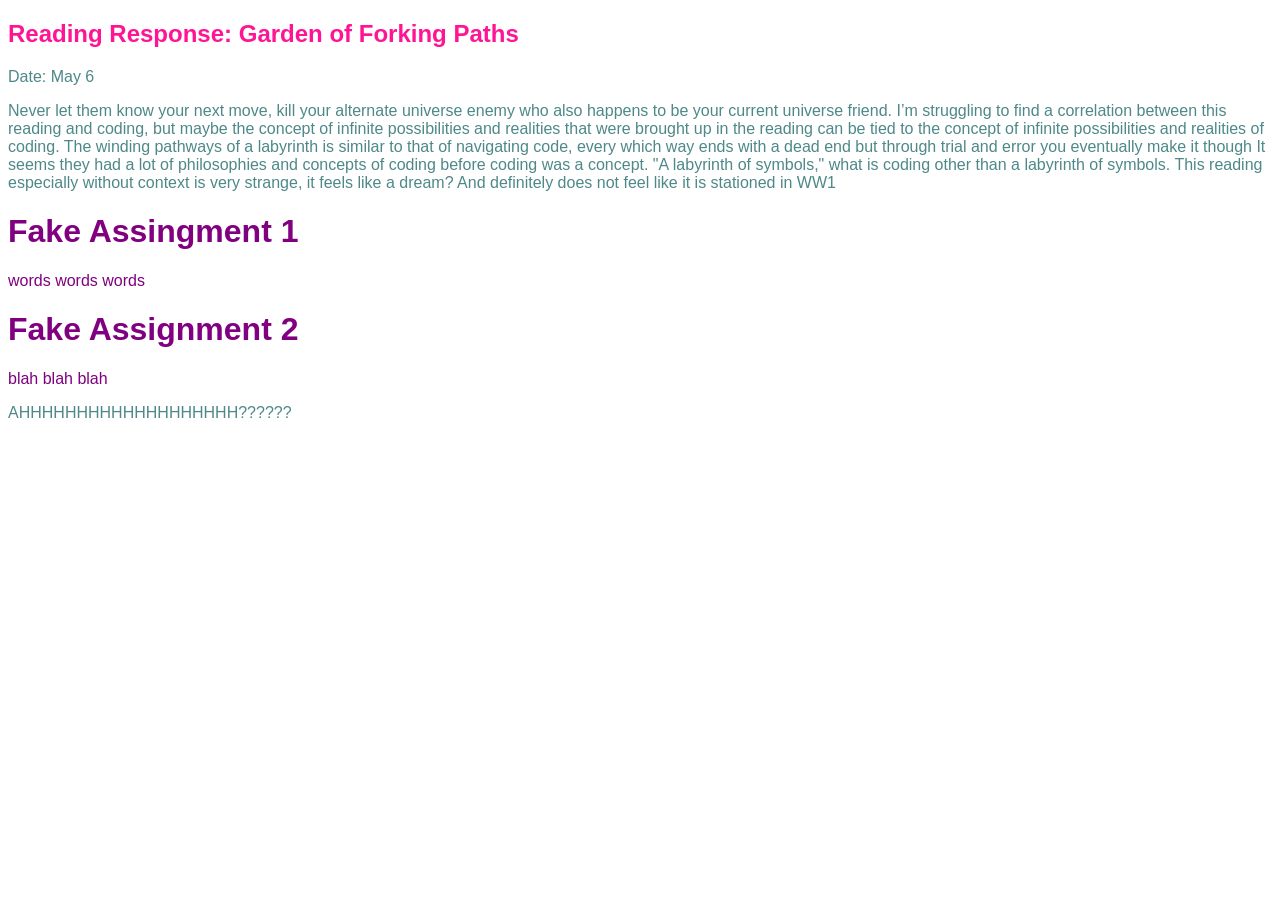
==== index.html @ 274cd97d "Responding to #1" ====
<!DOCTYPE html>
  <html lang="en">
    <head>
        <meta charset="UTF-8">
        <meta name="viewport" content="width=device-width, initial-scale=1.0">
        <title> Garden of Forking Paths </title>
        <link rel="stylesheet" href="index.css">
    </head>
  <body>

    <section>
  <h2>Reading Response: Garden of Forking Paths</h2>
  <p>Date: May 6</p>
  <p>Never let them know your next move, kill your alternate universe enemy who also happens to be your current universe friend.
I’m struggling to find a correlation between this reading and coding, but maybe the concept of infinite possibilities and realities that were brought up in the reading can be tied to the concept of infinite possibilities and realities of coding. 
The winding pathways of a labyrinth is similar to that of navigating code, every which way ends with a dead end but through trial and error you eventually make it though 
It seems they had a lot of philosophies and concepts of coding before coding was a concept.
"A labyrinth of symbols," what is coding other than a labyrinth of symbols. 
This reading especially without context is very strange, it feels like a dream? And definitely does not feel like it is stationed in WW1
</p>
</section>


    <!-- comments hereeee -->
    <!-- this is a fake reading response -->

<h1 class="responses">Fake Assingment 1</h1>
<p class="responses"> words words words</p>
<h1 class="responses">Fake Assignment 2</h1>
<p class="responses"> blah blah blah</p>
<p> AHHHHHHHHHHHHHHHHHHH??????</p>


  </body>
</html>
---- index.css ----
/*type selecters */

p {color:rgb(78, 136, 136)}

body {color:deeppink;
font-family: "Victor Mono", cursive, sans-serif;}

/* class selectors */
/*c lass for my reading resposnses */

.responses {font-family: "comic sans ms", cursive, sans-serif; color:purple;}
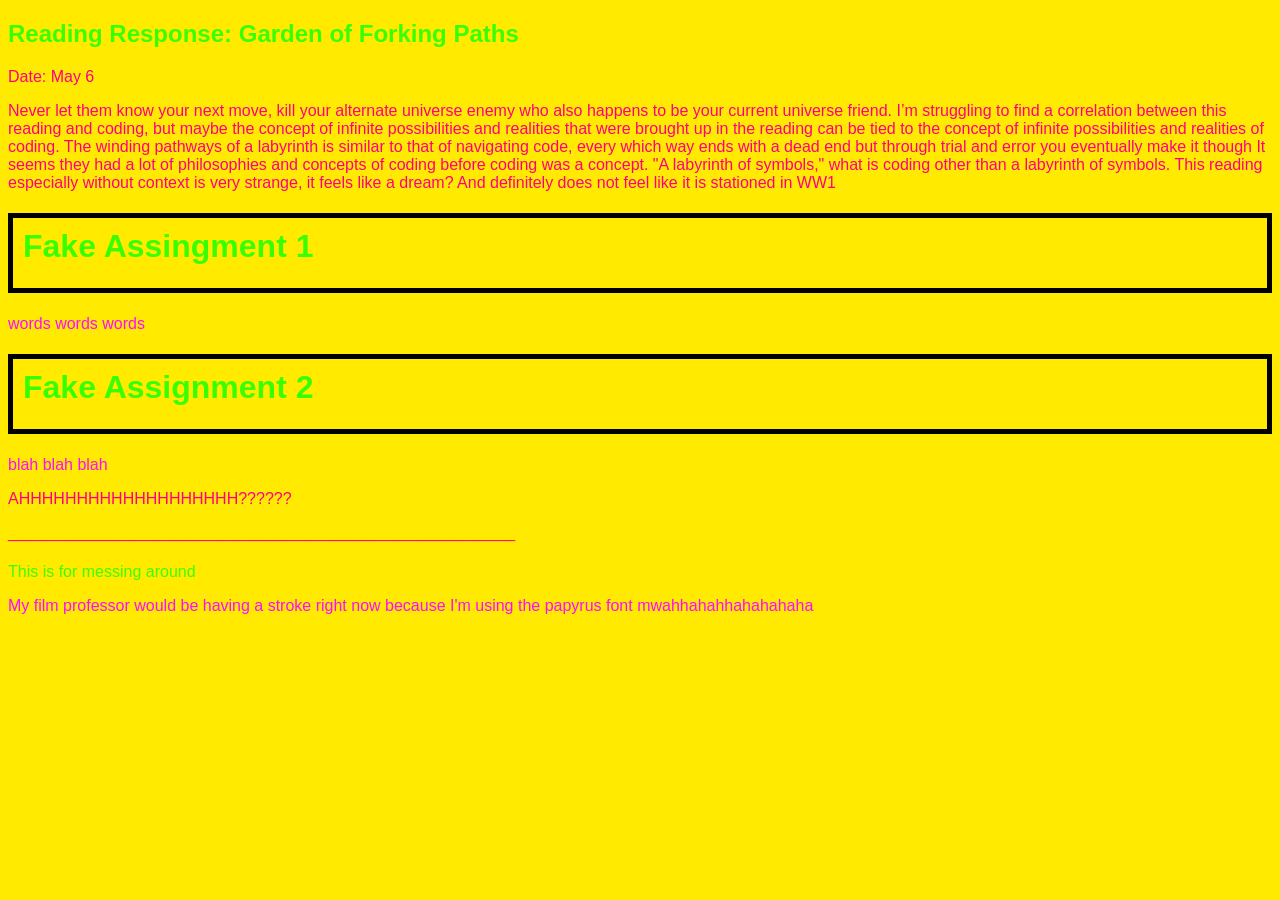
==== commit 84204328: "I have made an eye sore" ====
--- a/index.html
+++ b/index.html
@@ -24,13 +24,15 @@
     <!-- comments hereeee -->
     <!-- this is a fake reading response -->
 
-<h1 class="responses">Fake Assingment 1</h1>
+<h1 class="LALALA">Fake Assingment 1</h1>
 <p class="responses"> words words words</p>
-<h1 class="responses">Fake Assignment 2</h1>
+<h1 class="LALALA">Fake Assignment 2</h1>
 <p class="responses"> blah blah blah</p>
 <p> AHHHHHHHHHHHHHHHHHHH??????</p>
 
-
+<p> _________________________________________________________</p>
+<h1 class="responses"></h1>This is for messing around</h1>
+<p class="responses"> My film professor would be having a stroke right now because I'm using the papyrus font mwahhahahhahahahaha</p>
   </body>
 </html>
 
--- a/index.css
+++ b/index.css
@@ -1,12 +1,26 @@
 
 /*type selecters */
 
-p {color:rgb(78, 136, 136)}
+p {color:rgb(255, 0, 132)}
 
-body {color:deeppink;
+body {color:rgb(55, 255, 0);
 font-family: "Victor Mono", cursive, sans-serif;}
+body {
+  background-color: rgb(255, 234, 0);
+}
+
 
 /* class selectors */
 /*c lass for my reading resposnses */
 
-.responses {font-family: "comic sans ms", cursive, sans-serif; color:purple;}+.responses {font-family: "Papyrus", cursive, sans-serif; color:rgb(255, 11, 255);}
+
+.LALALA {
+div 
+  width: 320px;
+  height: 50px;
+  padding: 10px;
+  border: 5px solid rgb(0, 0, 0);
+  margin: 10;
+}
+
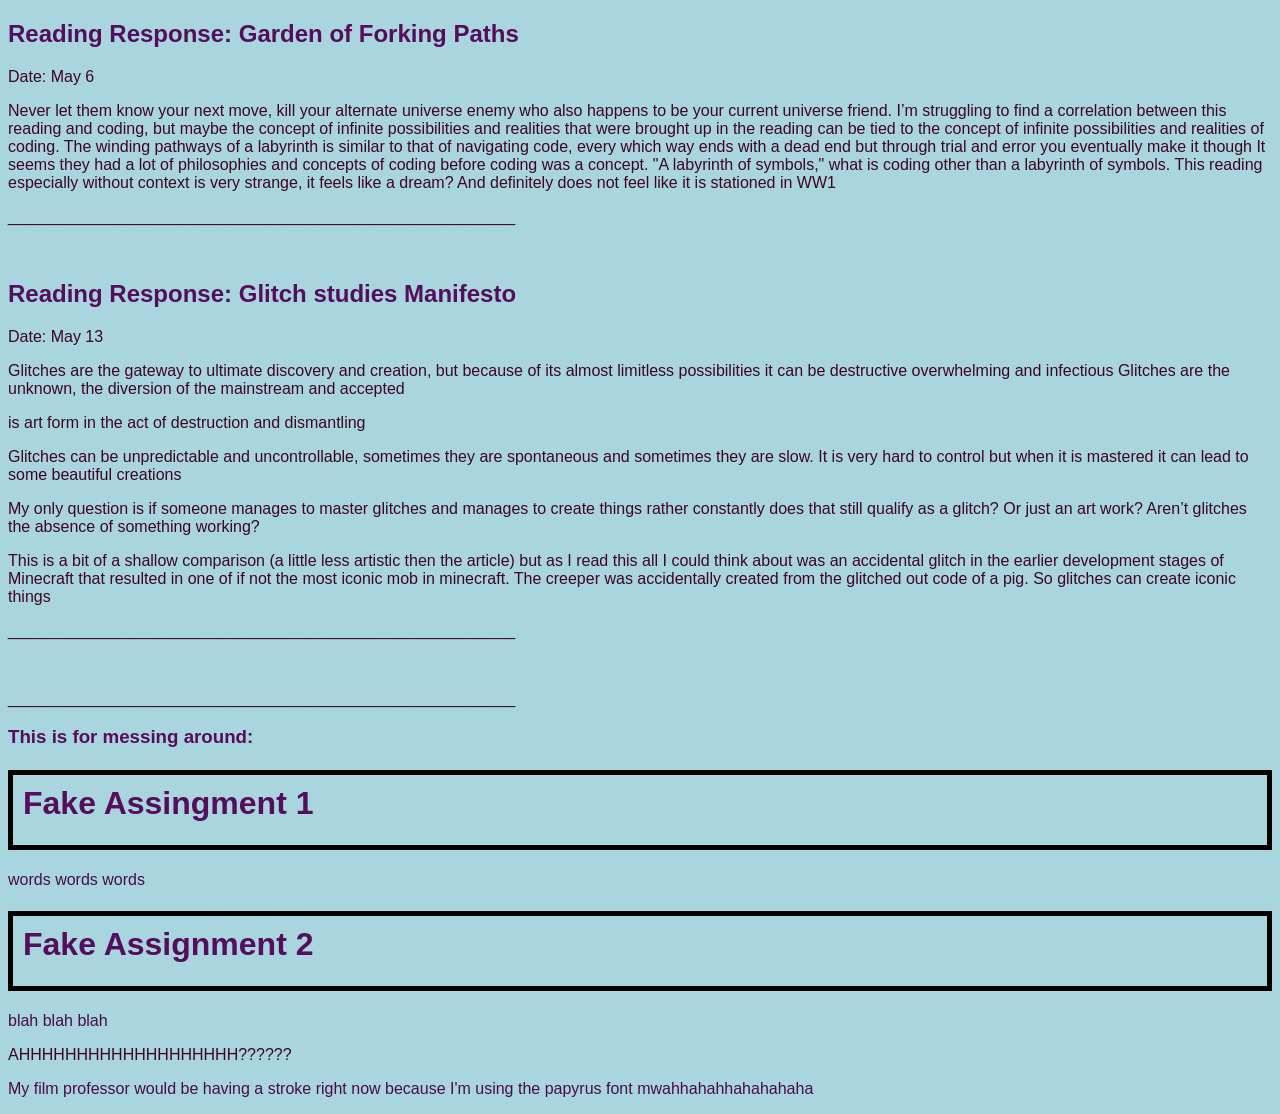
==== commit e58331dc: "I added our second reading response, and made it more ledigable, as well as seperated the shananigan" ====
--- a/index.html
+++ b/index.html
@@ -7,7 +7,6 @@
         <link rel="stylesheet" href="index.css">
     </head>
   <body>
-
     <section>
   <h2>Reading Response: Garden of Forking Paths</h2>
   <p>Date: May 6</p>
@@ -19,9 +18,33 @@
 This reading especially without context is very strange, it feels like a dream? And definitely does not feel like it is stationed in WW1
 </p>
 </section>
+<p> _________________________________________________________</p>
+&emsp;
 
+ <section>
+  <h2>Reading Response: Glitch studies Manifesto</h2>
+  <p>Date: May 13</p>
+  <p>
+Glitches are the gateway to ultimate discovery and creation, but because of its almost limitless possibilities it can be destructive overwhelming and infectious 
+Glitches are the unknown, the diversion of the mainstream and accepted </p>
 
-    <!-- comments hereeee -->
+<p> is art form in the act of destruction and dismantling </p>
+
+<p>Glitches can be unpredictable and uncontrollable, sometimes they are spontaneous and sometimes they are slow. It is very hard to control but when it is mastered it can lead to some beautiful creations </p>
+
+<p>My only question is if someone manages to master glitches and manages to create things rather constantly does that still qualify as a glitch? Or just an art work? Aren’t glitches the absence of something working?</p>
+
+<p>This is a bit of a shallow comparison (a little less artistic then the article) but as I read this all I could think about was an accidental glitch in the earlier development stages of Minecraft that resulted in one of if not the most iconic mob in minecraft. The creeper was accidentally created from the glitched out code of a pig. So glitches can create iconic things</p> 
+
+<p> _________________________________________________________</p>
+
+&emsp;
+<p> _________________________________________________________</p>
+
+</section>
+<h3>This is for messing around:</h3>
+
+    <!--this is strictly for messing around -->
     <!-- this is a fake reading response -->
 
 <h1 class="LALALA">Fake Assingment 1</h1>
@@ -29,10 +52,11 @@
 <h1 class="LALALA">Fake Assignment 2</h1>
 <p class="responses"> blah blah blah</p>
 <p> AHHHHHHHHHHHHHHHHHHH??????</p>
+<p class="responses"> My film professor would be having a stroke right now because I'm using the papyrus font mwahhahahhahahahaha</p>
+ 
 
-<p> _________________________________________________________</p>
-<h1 class="responses"></h1>This is for messing around</h1>
-<p class="responses"> My film professor would be having a stroke right now because I'm using the papyrus font mwahhahahhahahahaha</p>
-  </body>
+
+
+</body>
 </html>
 
--- a/index.css
+++ b/index.css
@@ -1,19 +1,19 @@
 
 /*type selecters */
 
-p {color:rgb(255, 0, 132)}
+p {color:rgb(62, 6, 35)}
 
-body {color:rgb(55, 255, 0);
+body {color:rgb(85, 14, 91);
 font-family: "Victor Mono", cursive, sans-serif;}
 body {
-  background-color: rgb(255, 234, 0);
+  background-color: rgb(169, 213, 222);
 }
 
 
 /* class selectors */
 /*c lass for my reading resposnses */
 
-.responses {font-family: "Papyrus", cursive, sans-serif; color:rgb(255, 11, 255);}
+.responses {font-family: "Papyrus", cursive, sans-serif; color:rgb(73, 12, 73);}
 
 .LALALA {
 div 
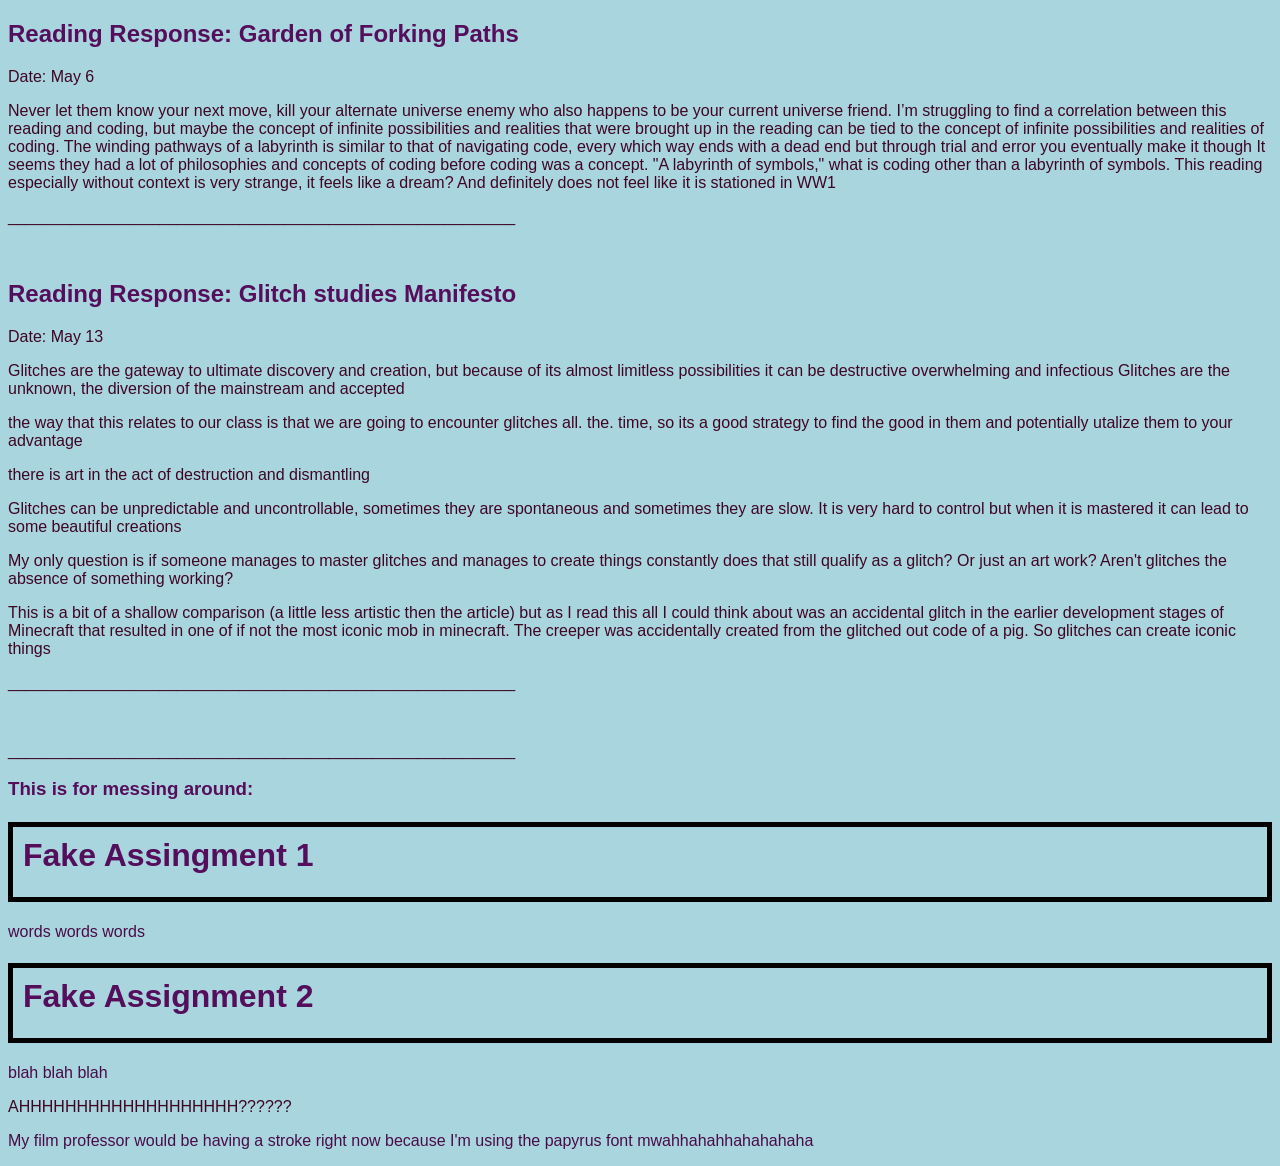
==== commit 9fb45528: "added one more sentance, and fixed a couple errors" ====
--- a/index.html
+++ b/index.html
@@ -28,11 +28,13 @@
 Glitches are the gateway to ultimate discovery and creation, but because of its almost limitless possibilities it can be destructive overwhelming and infectious 
 Glitches are the unknown, the diversion of the mainstream and accepted </p>
 
-<p> is art form in the act of destruction and dismantling </p>
+<p>the way that this relates to our class is that we are going to encounter glitches all. the. time, so its a good strategy to find the good in them and potentially utalize them to your advantage</p>
+
+<p> there is art in the act of destruction and dismantling </p>
 
 <p>Glitches can be unpredictable and uncontrollable, sometimes they are spontaneous and sometimes they are slow. It is very hard to control but when it is mastered it can lead to some beautiful creations </p>
 
-<p>My only question is if someone manages to master glitches and manages to create things rather constantly does that still qualify as a glitch? Or just an art work? Aren’t glitches the absence of something working?</p>
+<p>My only question is if someone manages to master glitches and manages to create things constantly does that still qualify as a glitch? Or just an art work? Aren't glitches the absence of something working?</p>
 
 <p>This is a bit of a shallow comparison (a little less artistic then the article) but as I read this all I could think about was an accidental glitch in the earlier development stages of Minecraft that resulted in one of if not the most iconic mob in minecraft. The creeper was accidentally created from the glitched out code of a pig. So glitches can create iconic things</p> 
 
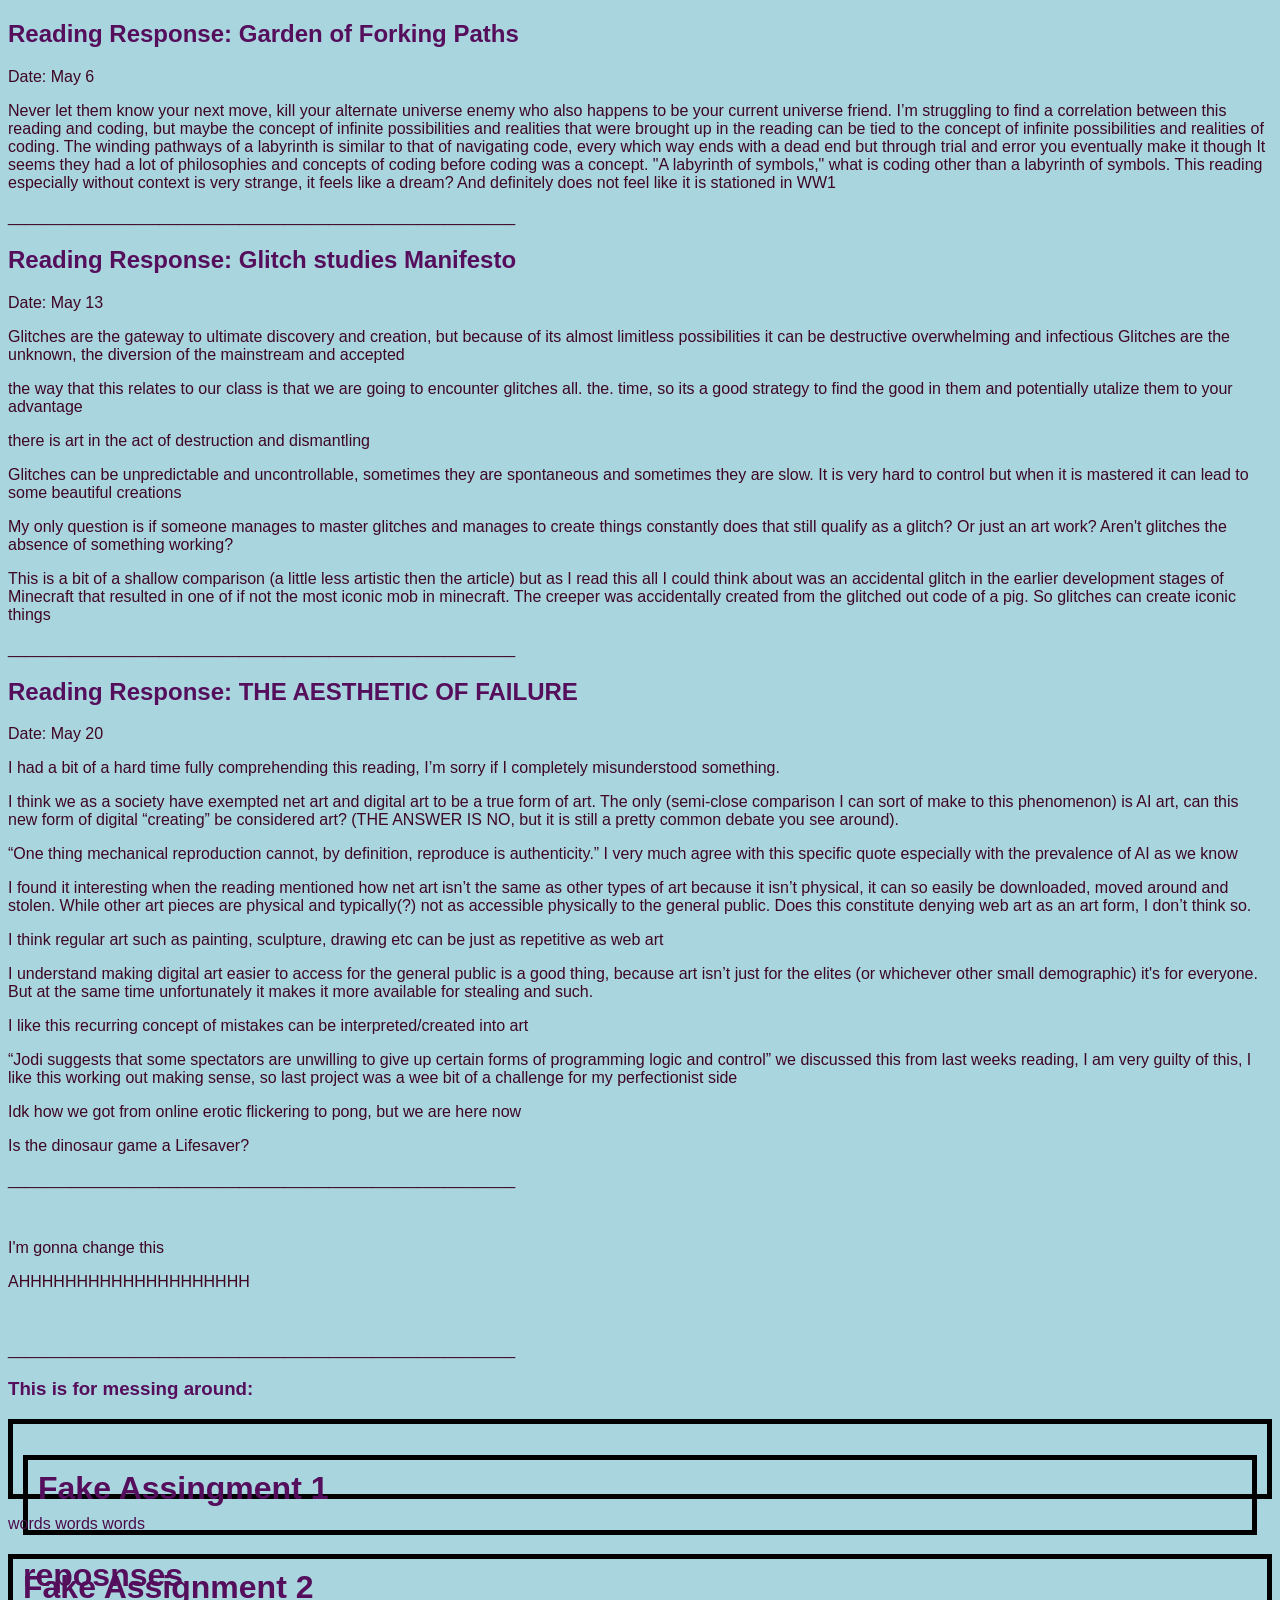
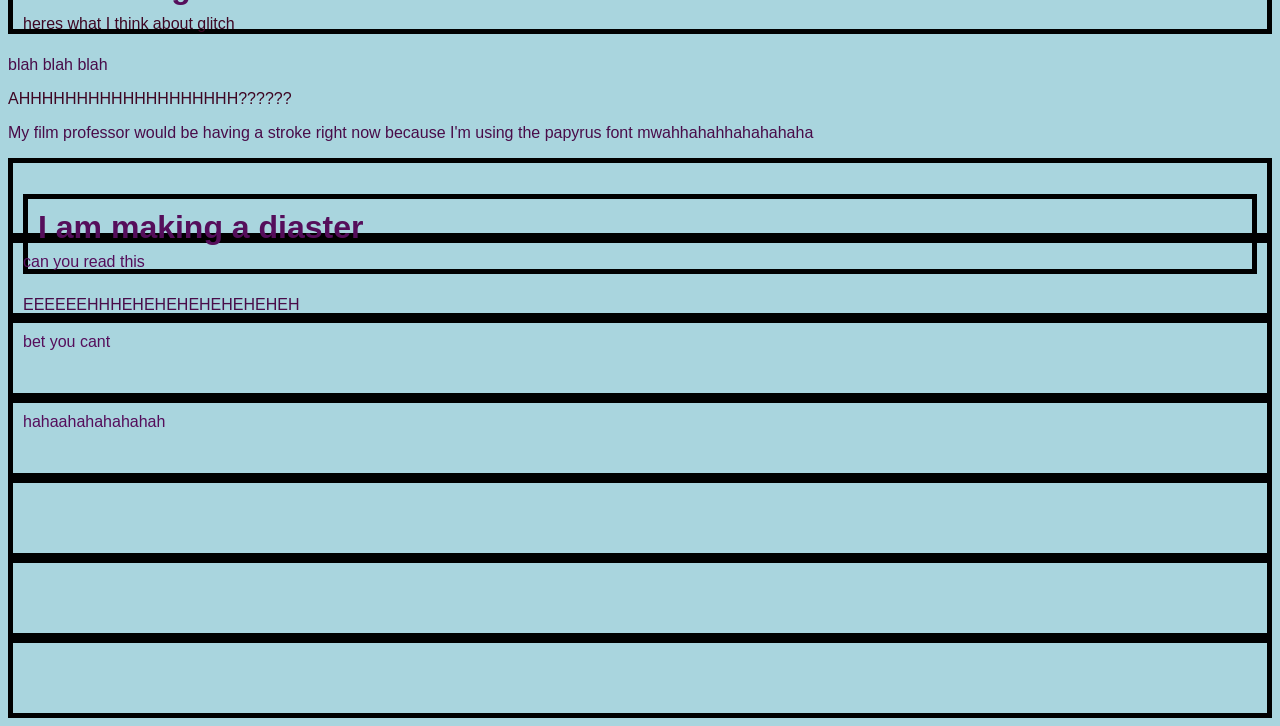
==== commit 525430d8: "added reading response 3" ====
--- a/index.html
+++ b/index.html
@@ -1,64 +1,128 @@
 <!DOCTYPE html>
-  <html lang="en">
-    <head>
-        <meta charset="UTF-8">
-        <meta name="viewport" content="width=device-width, initial-scale=1.0">
-        <title> Garden of Forking Paths </title>
-        <link rel="stylesheet" href="index.css">
-    </head>
-  <body>
-    <section>
-  <h2>Reading Response: Garden of Forking Paths</h2>
-  <p>Date: May 6</p>
-  <p>Never let them know your next move, kill your alternate universe enemy who also happens to be your current universe friend.
-I’m struggling to find a correlation between this reading and coding, but maybe the concept of infinite possibilities and realities that were brought up in the reading can be tied to the concept of infinite possibilities and realities of coding. 
-The winding pathways of a labyrinth is similar to that of navigating code, every which way ends with a dead end but through trial and error you eventually make it though 
-It seems they had a lot of philosophies and concepts of coding before coding was a concept.
-"A labyrinth of symbols," what is coding other than a labyrinth of symbols. 
-This reading especially without context is very strange, it feels like a dream? And definitely does not feel like it is stationed in WW1
-</p>
-</section>
-<p> _________________________________________________________</p>
-&emsp;
+<html lang="en">
 
- <section>
-  <h2>Reading Response: Glitch studies Manifesto</h2>
-  <p>Date: May 13</p>
-  <p>
-Glitches are the gateway to ultimate discovery and creation, but because of its almost limitless possibilities it can be destructive overwhelming and infectious 
-Glitches are the unknown, the diversion of the mainstream and accepted </p>
+<head>
+  <meta charset="UTF-8">
+  <meta name="viewport" content="width=device-width, initial-scale=1.0">
+  <title> Garden of Forking Paths </title>
+  <link rel="stylesheet" href="index.css">
+</head>
 
-<p>the way that this relates to our class is that we are going to encounter glitches all. the. time, so its a good strategy to find the good in them and potentially utalize them to your advantage</p>
+<body>
+  <section>
+    <h2>Reading Response: Garden of Forking Paths</h2>
+    <p>Date: May 6</p>
+    <p>Never let them know your next move, kill your alternate universe enemy who also happens to be your current
+      universe friend.
+      I’m struggling to find a correlation between this reading and coding, but maybe the concept of infinite
+      possibilities and realities that were brought up in the reading can be tied to the concept of infinite
+      possibilities and realities of coding.
+      The winding pathways of a labyrinth is similar to that of navigating code, every which way ends with a dead end
+      but through trial and error you eventually make it though
+      It seems they had a lot of philosophies and concepts of coding before coding was a concept.
+      "A labyrinth of symbols," what is coding other than a labyrinth of symbols.
+      This reading especially without context is very strange, it feels like a dream? And definitely does not feel like
+      it is stationed in WW1
+    </p>
+  </section>
+  <p> _________________________________________________________</p>
 
-<p> there is art in the act of destruction and dismantling </p>
 
-<p>Glitches can be unpredictable and uncontrollable, sometimes they are spontaneous and sometimes they are slow. It is very hard to control but when it is mastered it can lead to some beautiful creations </p>
+  <section>
+    <h2>Reading Response: Glitch studies Manifesto</h2>
+    <p id="p2">Date: May 13</p>
+    <p>
+      Glitches are the gateway to ultimate discovery and creation, but because of its almost limitless possibilities it
+      can be destructive overwhelming and infectious
+      Glitches are the unknown, the diversion of the mainstream and accepted </p>
 
-<p>My only question is if someone manages to master glitches and manages to create things constantly does that still qualify as a glitch? Or just an art work? Aren't glitches the absence of something working?</p>
+    <p>the way that this relates to our class is that we are going to encounter glitches all. the. time, so its a good
+      strategy to find the good in them and potentially utalize them to your advantage</p>
 
-<p>This is a bit of a shallow comparison (a little less artistic then the article) but as I read this all I could think about was an accidental glitch in the earlier development stages of Minecraft that resulted in one of if not the most iconic mob in minecraft. The creeper was accidentally created from the glitched out code of a pig. So glitches can create iconic things</p> 
+    <p> there is art in the act of destruction and dismantling </p>
 
-<p> _________________________________________________________</p>
+    <p>Glitches can be unpredictable and uncontrollable, sometimes they are spontaneous and sometimes they are slow. It
+      is very hard to control but when it is mastered it can lead to some beautiful creations </p>
 
-&emsp;
-<p> _________________________________________________________</p>
+    <p>My only question is if someone manages to master glitches and manages to create things constantly does that still
+      qualify as a glitch? Or just an art work? Aren't glitches the absence of something working?</p>
+
+    <p>This is a bit of a shallow comparison (a little less artistic then the article) but as I read this all I could
+      think about was an accidental glitch in the earlier development stages of Minecraft that resulted in one of if not
+      the most iconic mob in minecraft. The creeper was accidentally created from the glitched out code of a pig. So
+      glitches can create iconic things</p>
+
+   </section>
+
+    <p> _________________________________________________________</p>
+
+  <section>
+<h2>Reading Response: THE AESTHETIC OF FAILURE</h2>
+    <p>Date: May 20</p>
+<p> I had a bit of a hard time fully comprehending this reading, I’m sorry if I completely misunderstood something. </p>
+<p>I think we as a society have exempted net art and digital art to be a true form of art. The only (semi-close comparison I can sort of make to this phenomenon) is AI art, can this new form of digital “creating” be considered art? (THE ANSWER IS NO, but it is still a pretty common debate you see around). </p>
+<p>“One thing mechanical reproduction cannot, by definition, reproduce is authenticity.” I very much agree with this specific quote especially with the prevalence of AI as we know </p>
+<p>I found it interesting when the reading mentioned how net art isn’t the same as other types of art because it isn’t physical, it can so easily be downloaded, moved around and stolen. While other art pieces are physical and typically(?) not as accessible physically to the general public. Does this constitute denying web art as an art form, I don’t think so. </p>
+<p>I think regular art such as painting, sculpture, drawing etc can be just as repetitive as web art </p>
+<p>I understand making digital art easier to access for the general public is a good thing, because art isn’t just for the elites (or whichever other small demographic) it's for everyone. But at the same time unfortunately it makes it more available for stealing and such. </p>
+<p>I like this recurring concept of mistakes can be interpreted/created into art </p>
+<p>“Jodi suggests that some spectators are unwilling to give up certain forms of programming logic and control” we discussed this from last weeks reading, I am very guilty of this, I like this working out making sense, so last project was a wee bit of a challenge for my perfectionist side </p>
+<p>Idk how we got from online erotic flickering to pong, but we are here now </p>
+<p>Is the dinosaur game a Lifesaver?</p>
+
 
 </section>
-<h3>This is for messing around:</h3>
-
-    <!--this is strictly for messing around -->
-    <!-- this is a fake reading response -->
-
-<h1 class="LALALA">Fake Assingment 1</h1>
-<p class="responses"> words words words</p>
-<h1 class="LALALA">Fake Assignment 2</h1>
-<p class="responses"> blah blah blah</p>
-<p> AHHHHHHHHHHHHHHHHHHH??????</p>
-<p class="responses"> My film professor would be having a stroke right now because I'm using the papyrus font mwahhahahhahahahaha</p>
- 
+    <p> _________________________________________________________</p>
 
 
+  &emsp;
 
+    <div>
+
+    <p id="WHOOO"> I'm gonna change this </P>
+
+    <p id="demo">AHHHHHHHHHHHHHHHHHHHH</p>
+
+    </div>
+
+   &emsp;
+
+    <p> _________________________________________________________</p>
+
+  </section>
+  <h3>This is for messing around:</h3>
+
+  <!--this is strictly for messing around -->
+  <!-- this is a fake reading response -->
+  <div class="LALALA">
+    <h1 class="LALALA">Fake Assingment 1</h1>
+    <h1>
+      reposnses
+    </h1>
+    <div class="responses">
+      <p> heres what I think about glitch</p>
+    </div>
+    <!-- this element is in the div-->
+  </div>
+
+  <p class="responses"> words words words</p>
+  <h1 class="LALALA">Fake Assignment 2</h1>
+  <p class="responses"> blah blah blah</p>
+  <p> AHHHHHHHHHHHHHHHHHHH??????</p>
+  <p class="responses"> My film professor would be having a stroke right now because I'm using the papyrus font
+    mwahhahahhahahahaha</p>
+
+  <div class="LALALA">
+    <h1 class="LALALA">I am making a diaster</h1>
+    <p class="responses">EEEEEEHHHEHEHEHEHEHEHEHEH</p>
+  </div>
+  <div class="LALALA">can you read this</div>
+  <div class="LALALA"> bet you cant</div>
+  <div class="LALALA">hahaahahahahahah</div>
+  <div class="LALALA"></div>
+  <div class="LALALA"></div>
+  <div class="LALALA"></div>
 </body>
-</html>
 
+<script src="script.js"></script>
+</html>
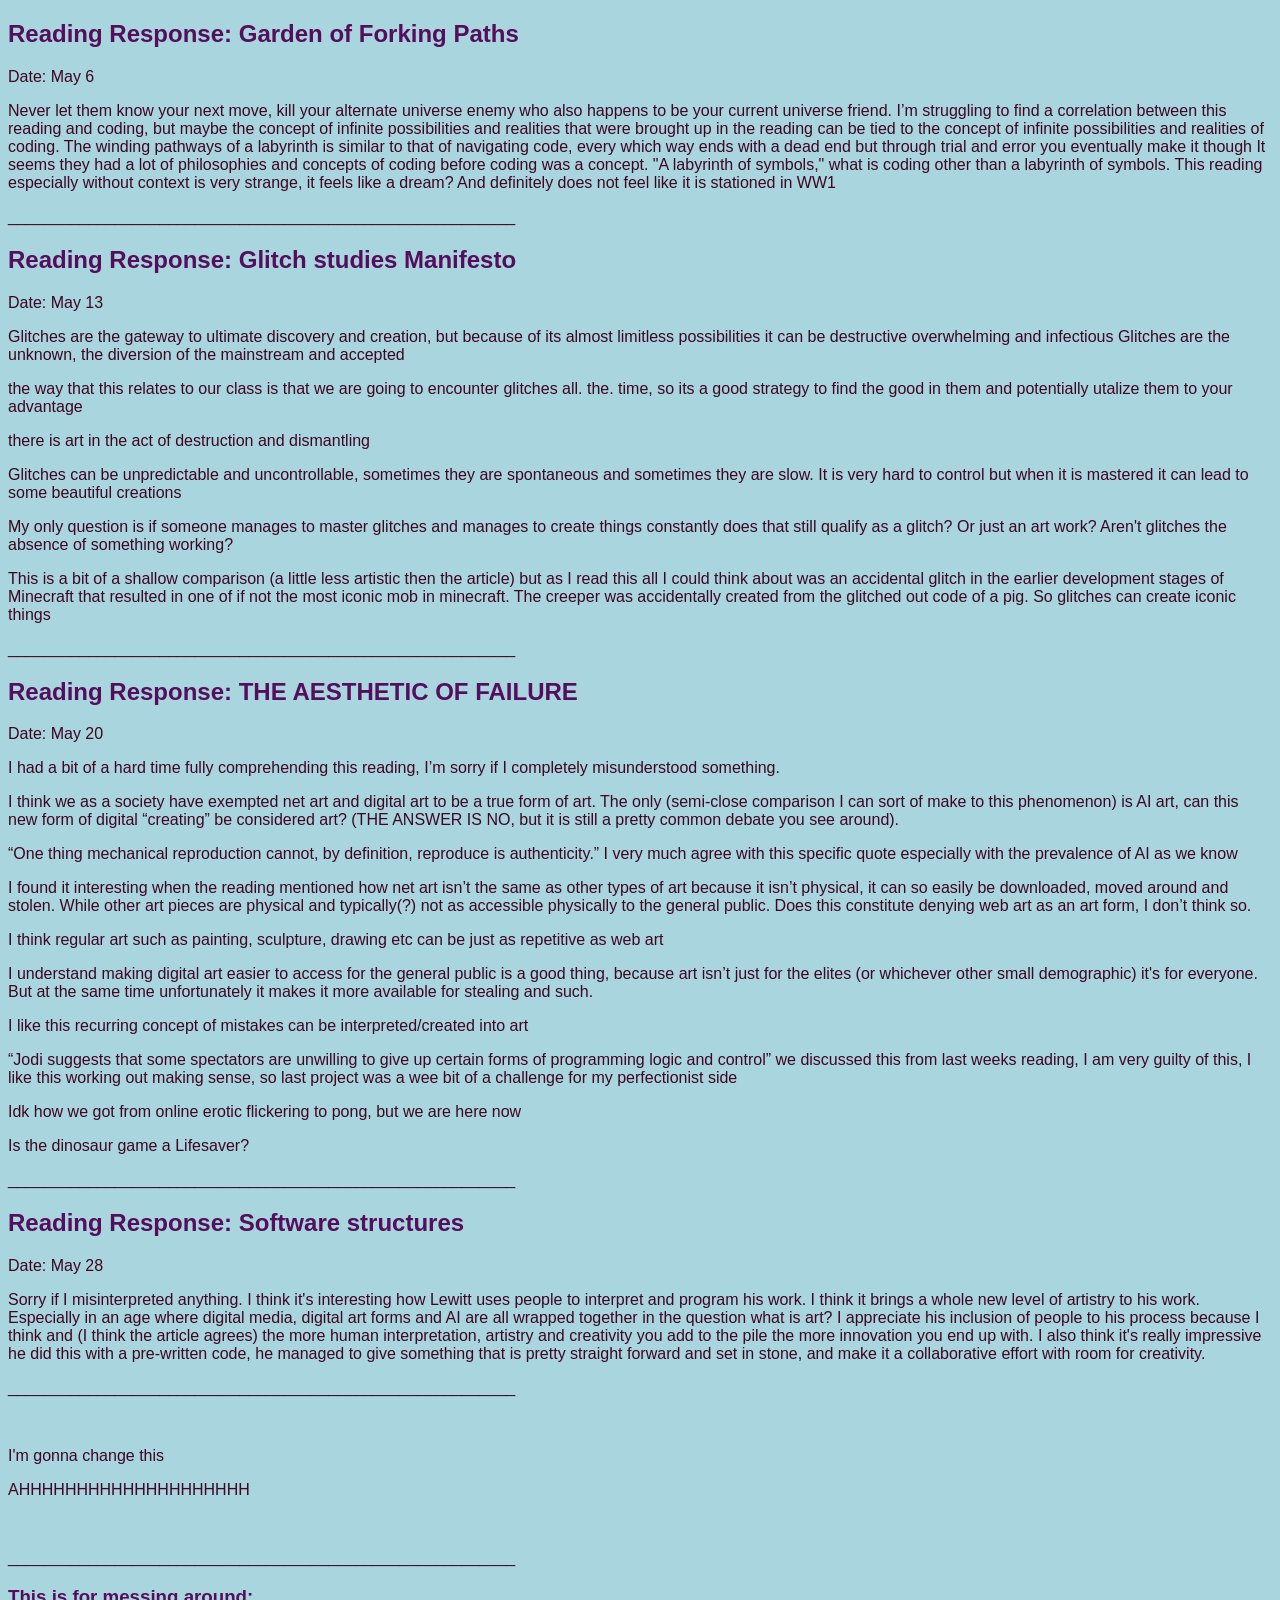
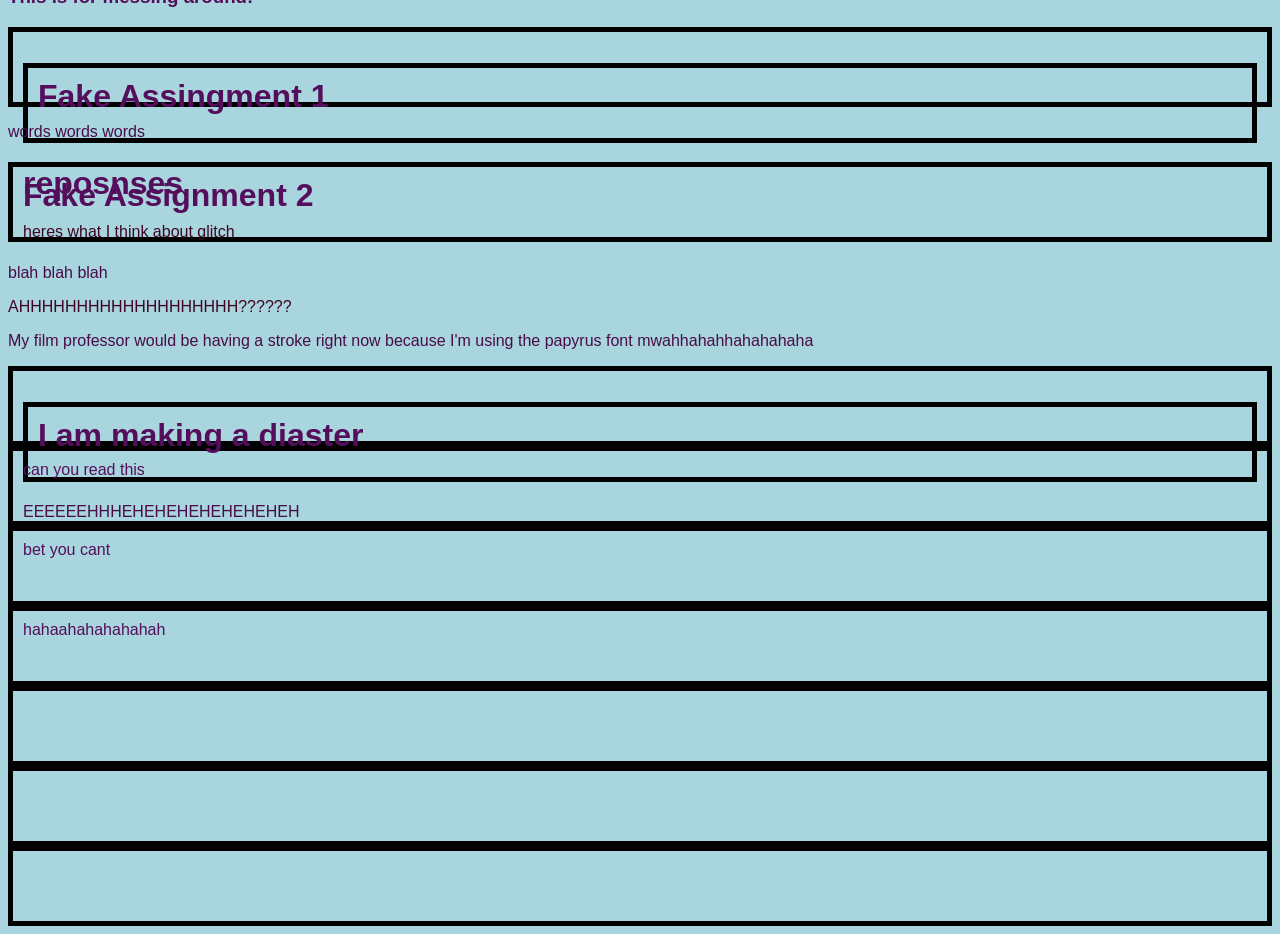
==== commit ddd3fbb0: "reading response 4" ====
--- a/index.html
+++ b/index.html
@@ -70,9 +70,19 @@
 <p>Idk how we got from online erotic flickering to pong, but we are here now </p>
 <p>Is the dinosaur game a Lifesaver?</p>
 
+    <p> _________________________________________________________</p>
+
+  <section>
+<h2>Reading Response: Software structures </h2>
+    <p>Date: May 28</p>
+<p> Sorry if I misinterpreted anything. 
+I think it's interesting how Lewitt uses people to interpret and program his work. I think it brings a whole new level of artistry to his work. Especially in an age where digital media, digital art forms and AI are all wrapped together in the question what is art? I appreciate his inclusion of people to his process because I think and (I think the article agrees) the more human interpretation, artistry and creativity you add to the pile the more innovation you end up with. I also think it's really impressive he did this with a pre-written code, he managed to give something that is pretty straight forward and set in stone, and make it a collaborative effort with room for creativity.
+</p>
 
 </section>
     <p> _________________________________________________________</p>
+
+
 
 
   &emsp;
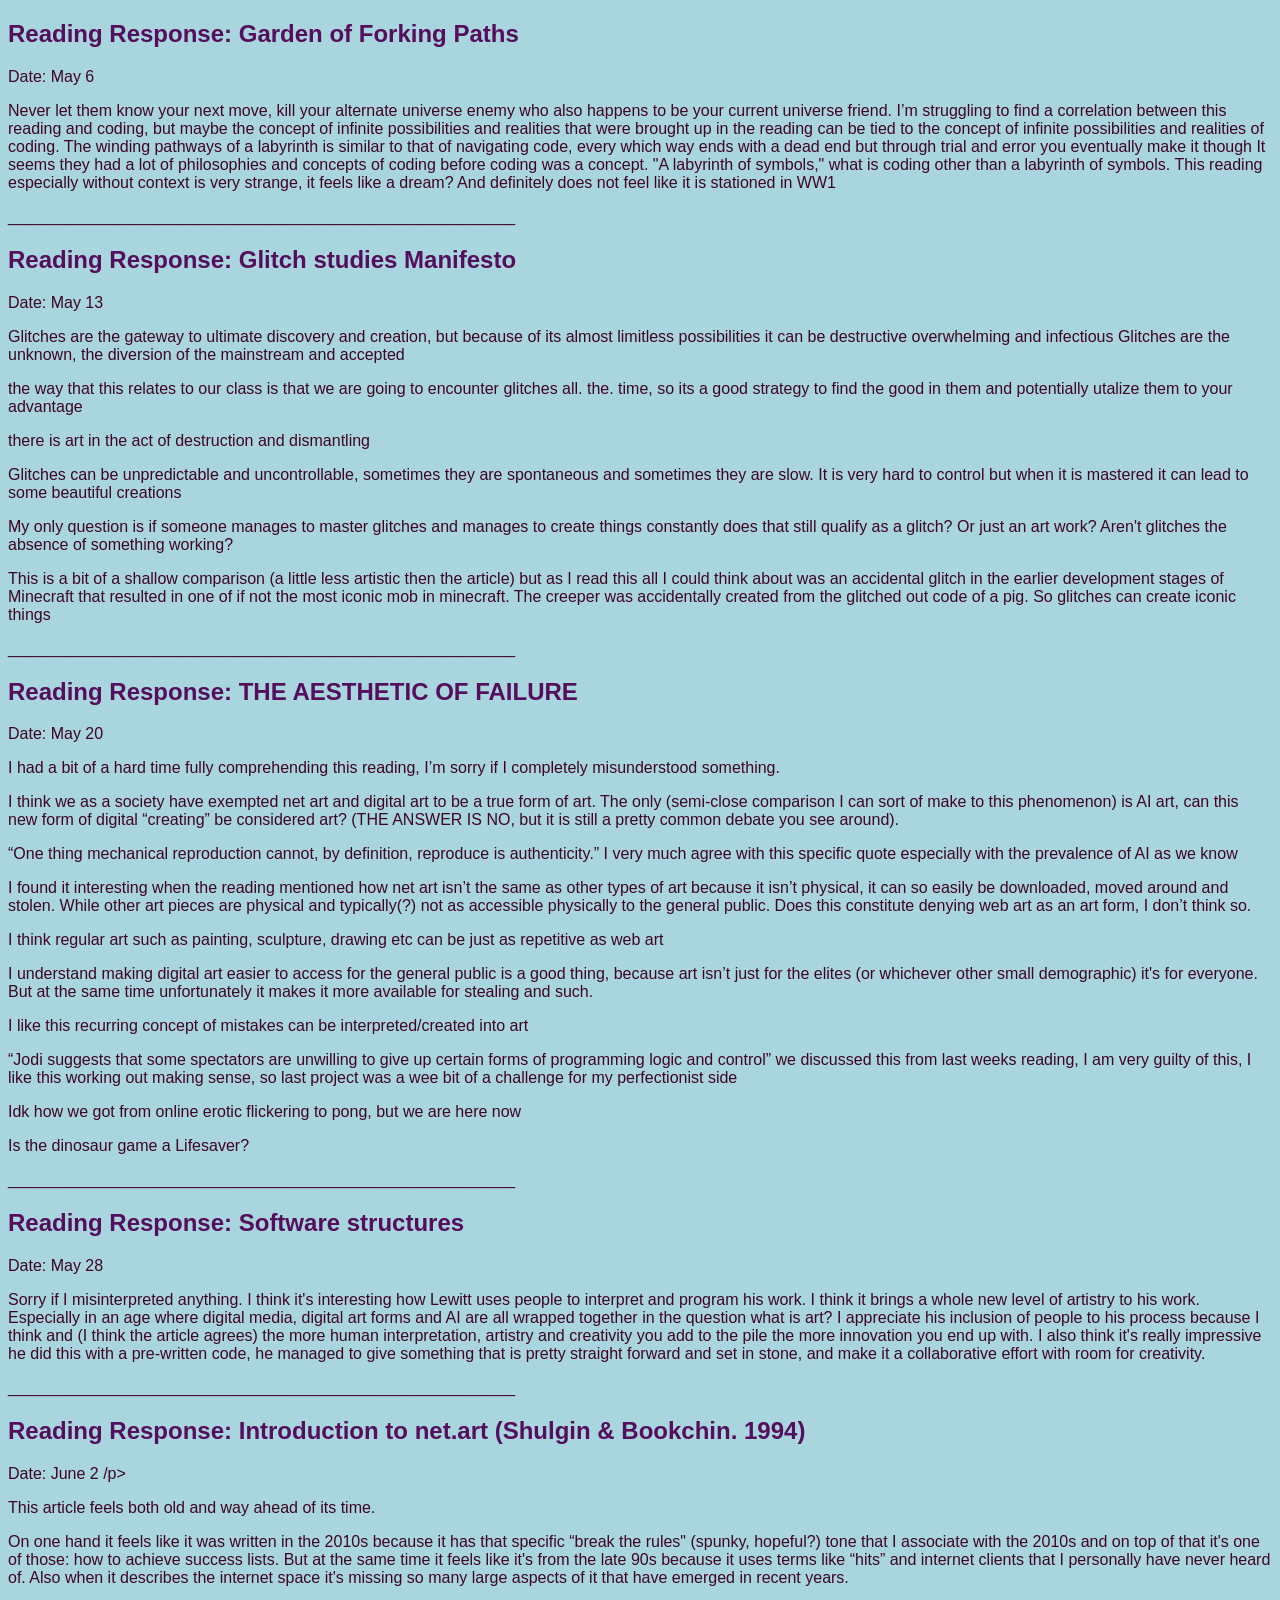
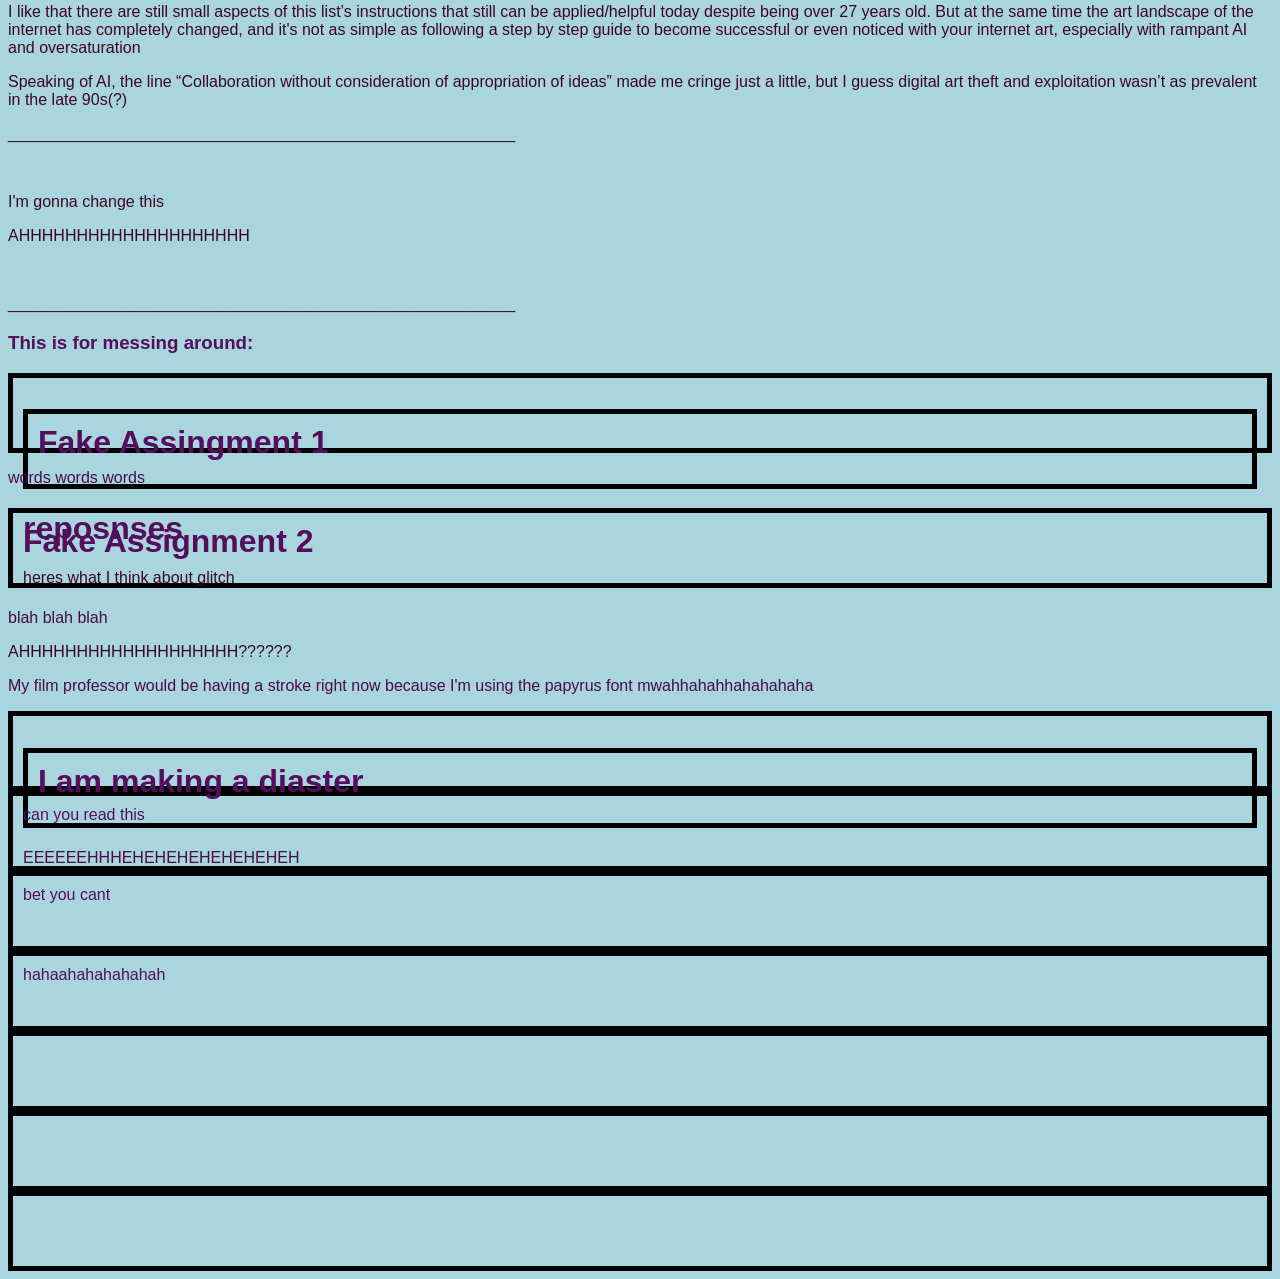
==== commit 454049e8: "added lastreading response" ====
--- a/index.html
+++ b/index.html
@@ -82,8 +82,19 @@
 </section>
     <p> _________________________________________________________</p>
 
+<h2>Reading Response: Introduction to net.art (Shulgin & Bookchin. 1994) </h2>
+    <p>Date: June 2 /p>
+
+<p>This article feels both old and way ahead of its time.</p>
+
+<p>On one hand it feels like it was written in the 2010s because it has that specific “break the rules" (spunky, hopeful?) tone that I associate with the 2010s and on top of that it's one of those: how to achieve success lists. But at the same time it feels like it's from the late 90s because it uses terms like “hits” and internet clients that I personally have never heard of. Also when it describes the internet space it's missing so many large aspects of it that have emerged in recent years. </p>
+
+<p><p>I like that there are still small aspects of this list’s instructions that still can be applied/helpful today despite being over 27 years old. But at the same time the art landscape of the internet has completely changed, and it's not as simple as following a step by step guide to become successful or even noticed with your internet art, especially with rampant AI and oversaturation </p>
+
+<p> Speaking of AI, the line “Collaboration without consideration of appropriation of ideas” made me cringe just a little, but I guess digital art theft and exploitation wasn’t as prevalent in the late 90s(?)</p> 
 
 
+ <p> _________________________________________________________</p>
 
   &emsp;
 
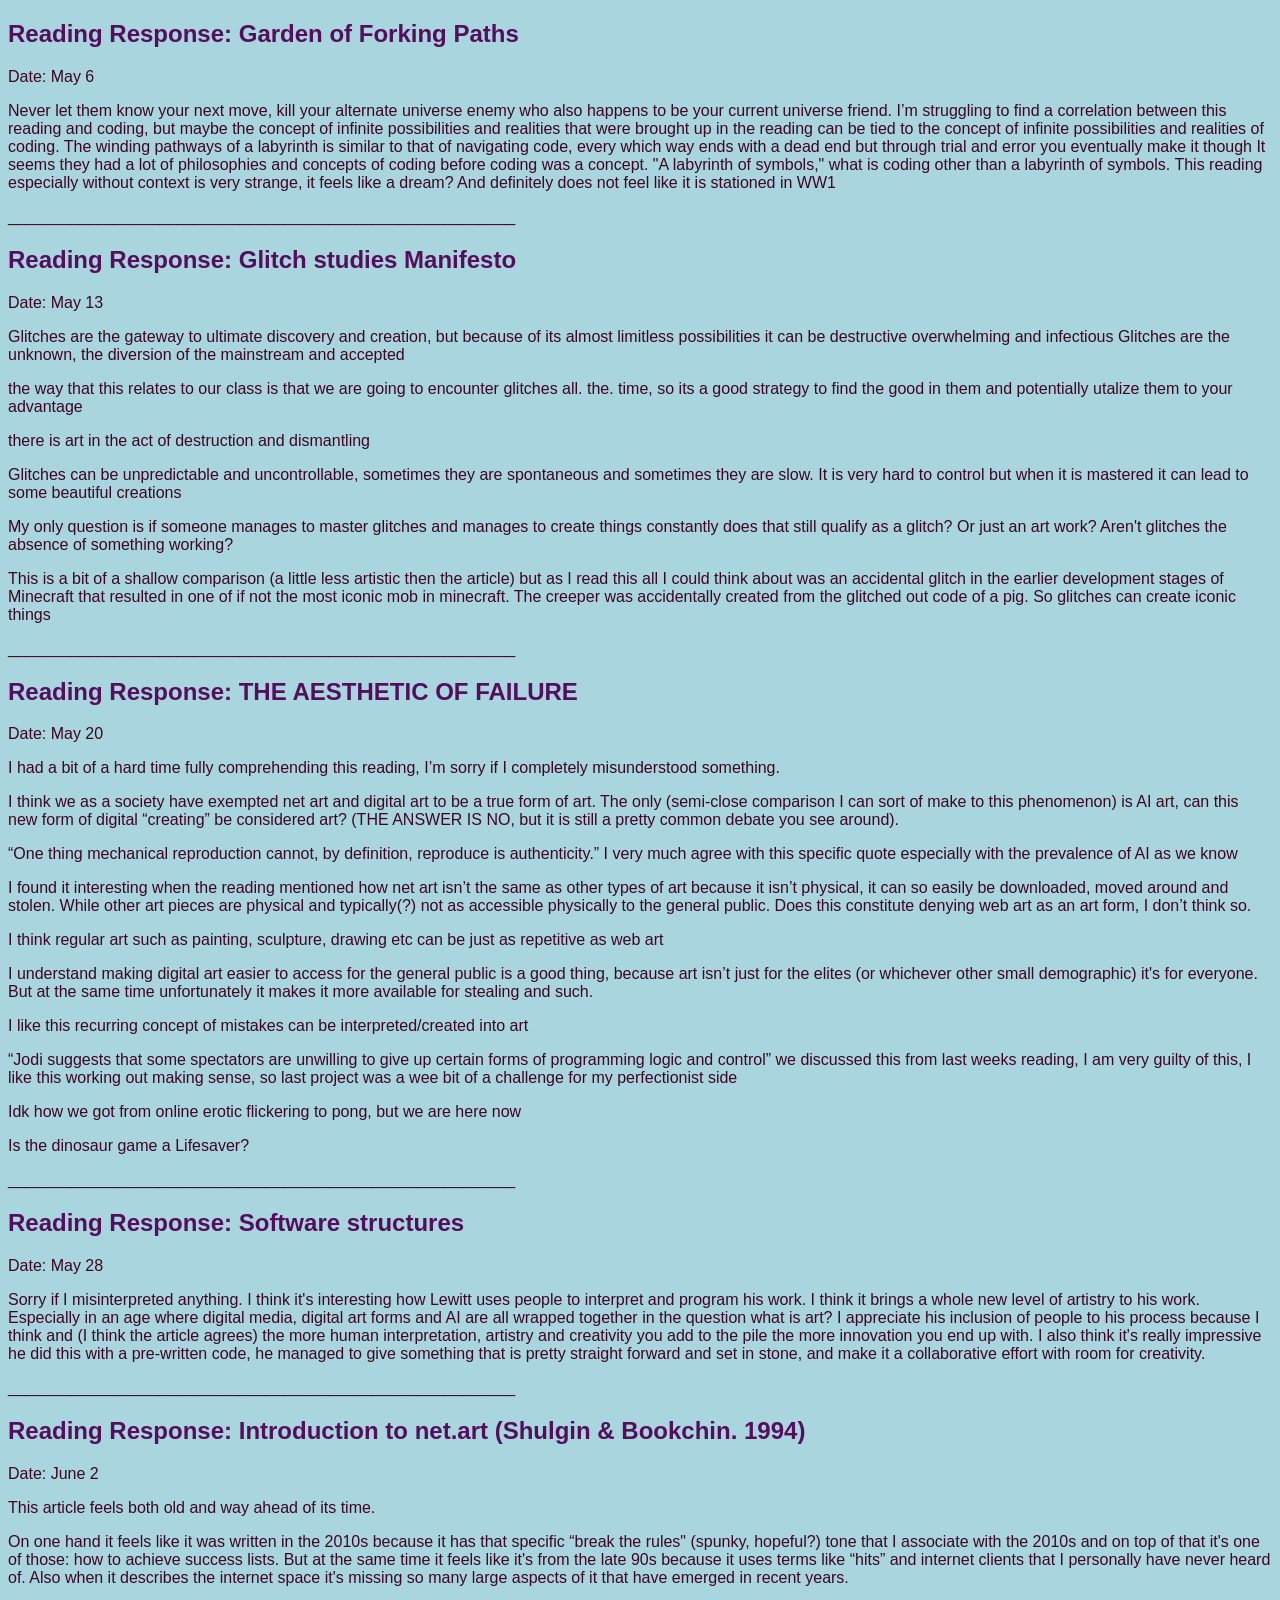
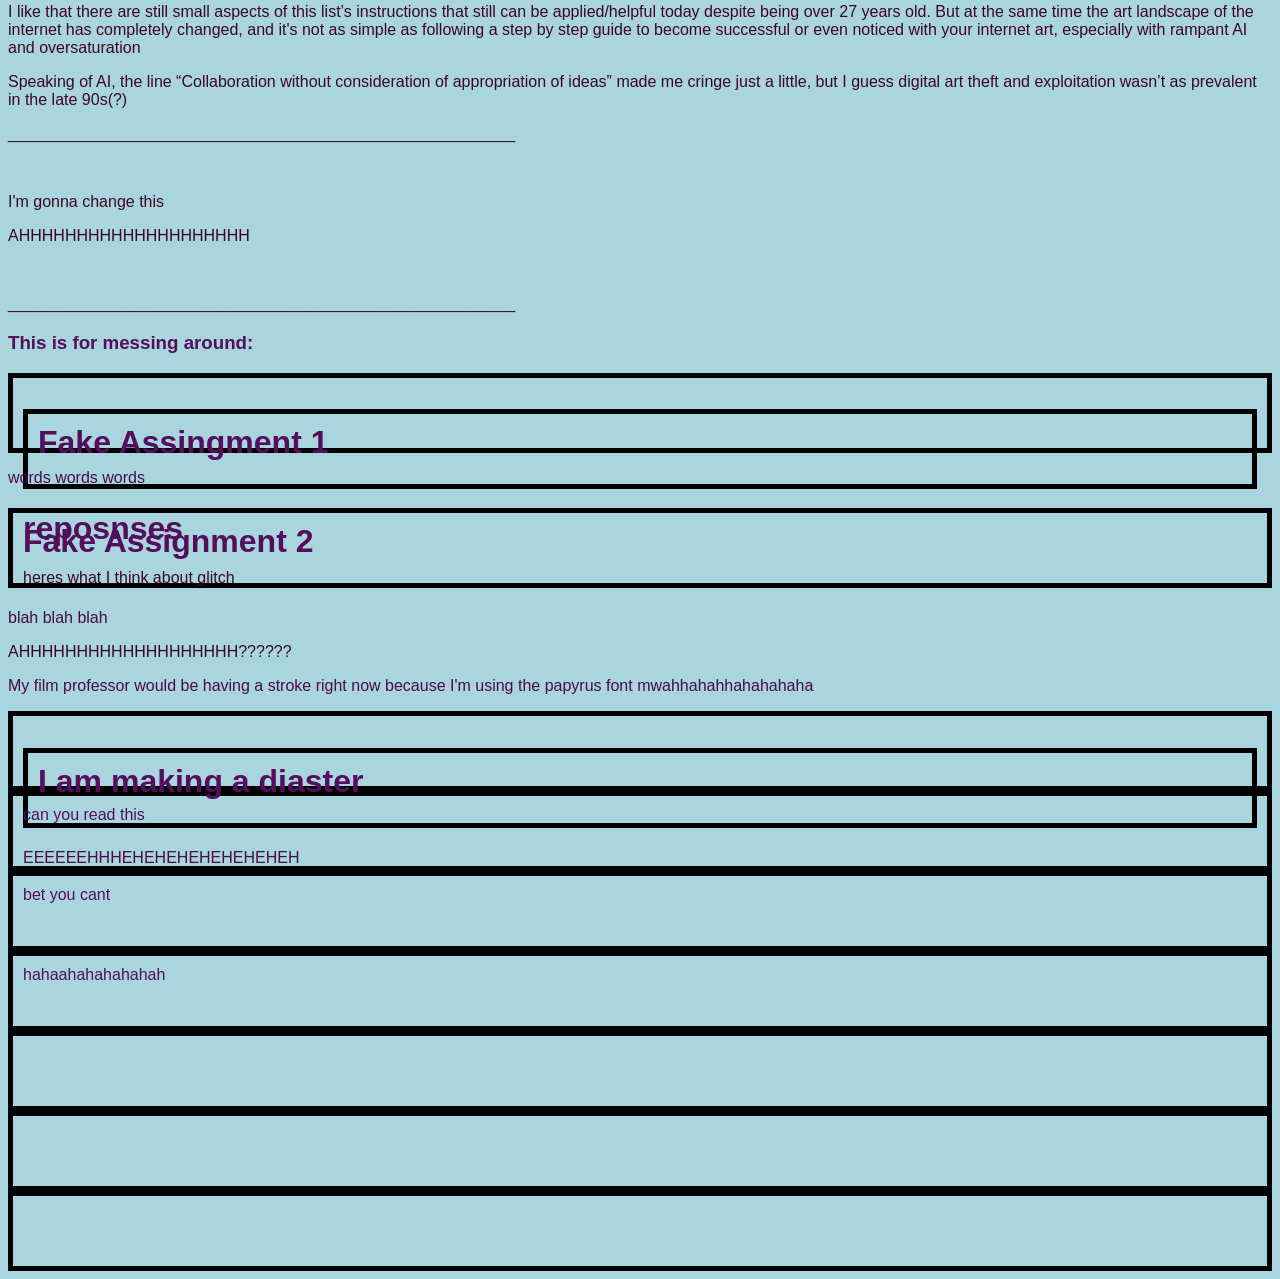
==== commit 7bcd4f97: "fixed </p>" ====
--- a/index.html
+++ b/index.html
@@ -83,7 +83,7 @@
     <p> _________________________________________________________</p>
 
 <h2>Reading Response: Introduction to net.art (Shulgin & Bookchin. 1994) </h2>
-    <p>Date: June 2 /p>
+    <p>Date: June 2 </p>
 
 <p>This article feels both old and way ahead of its time.</p>
 
